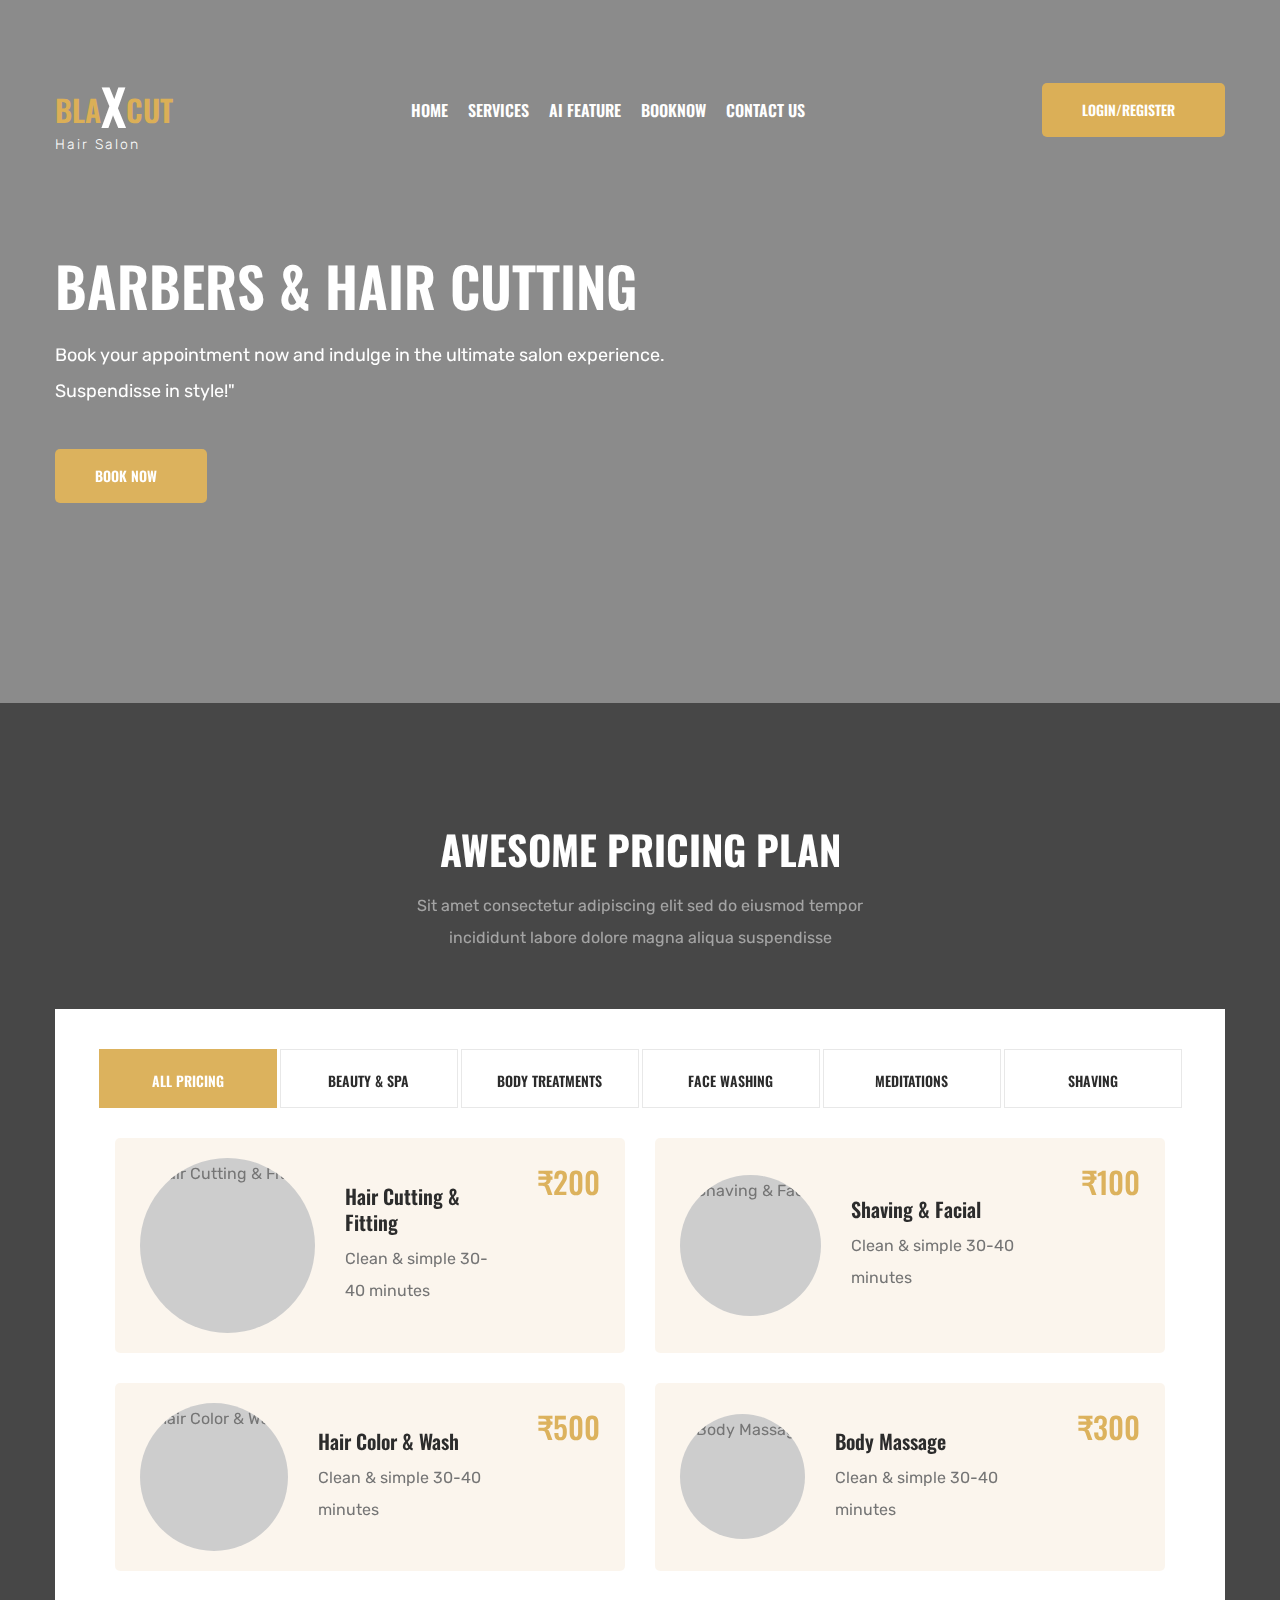
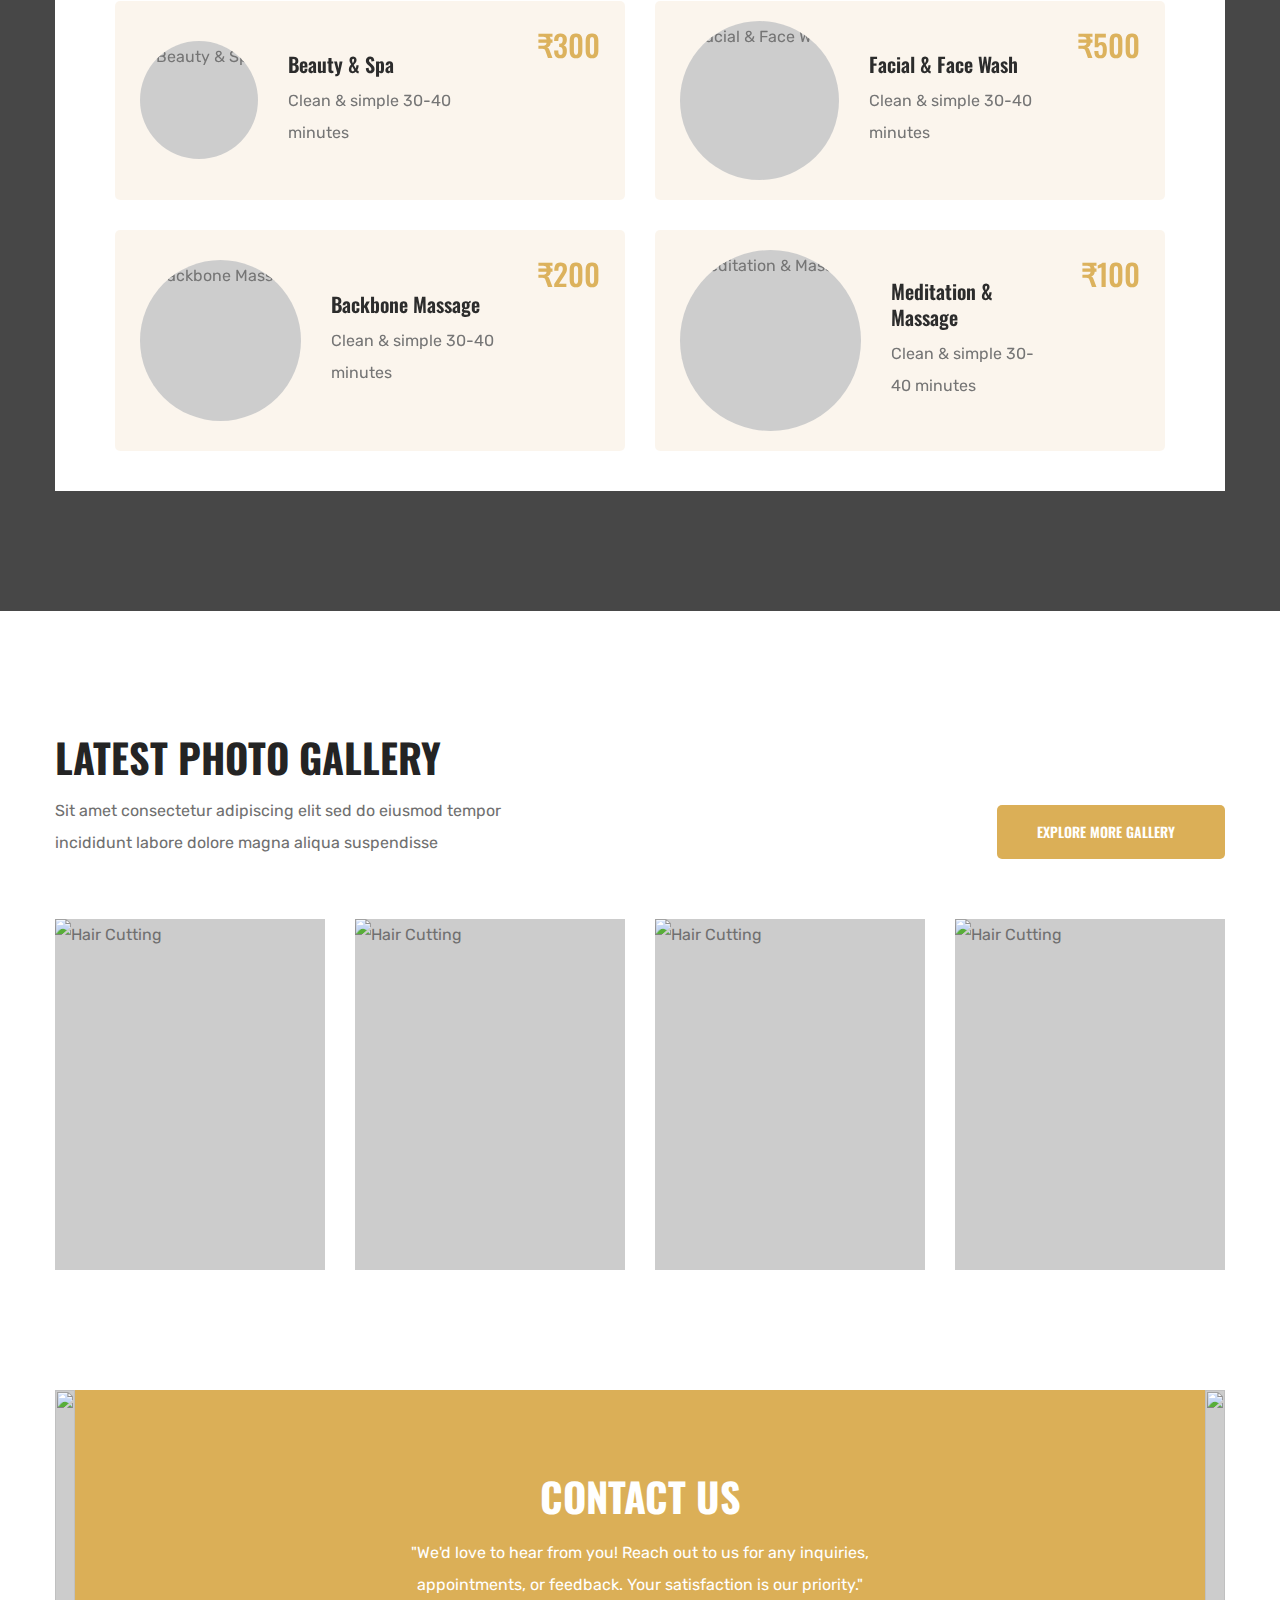
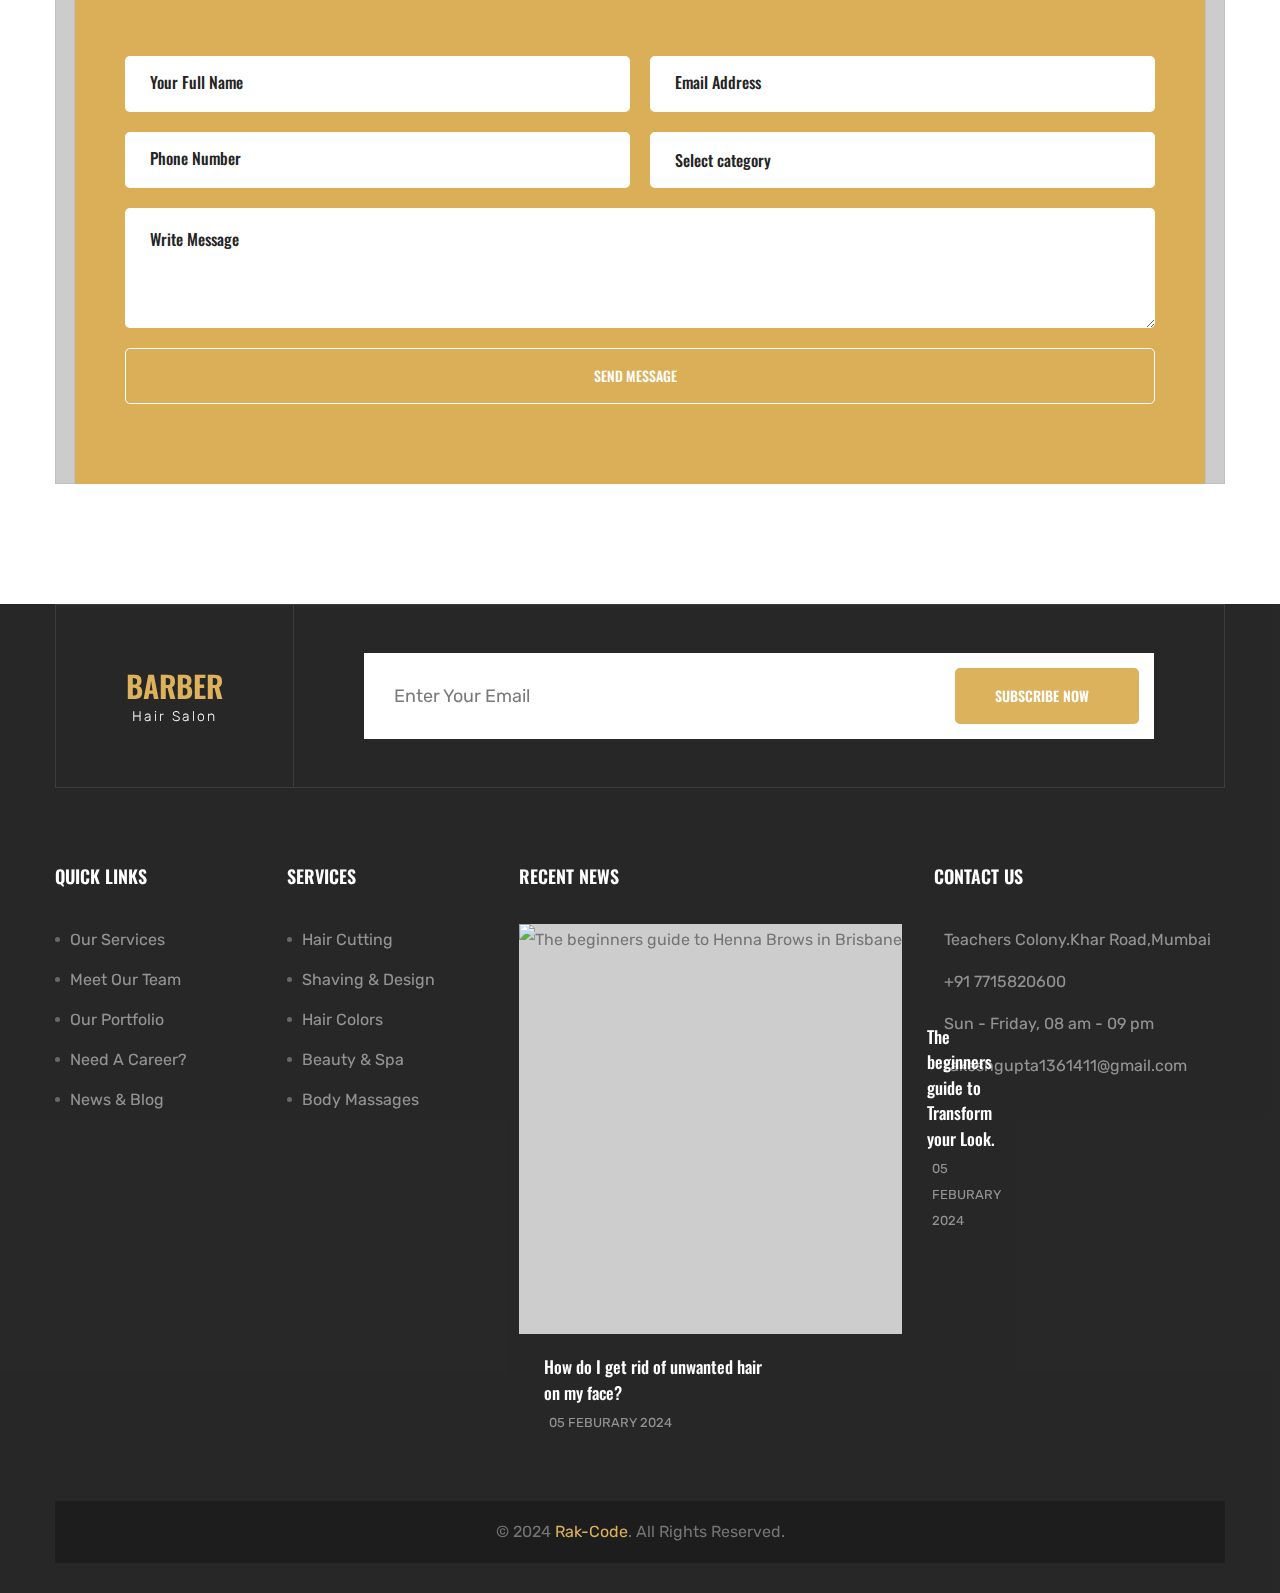
==== index.html @ bda6b4d6 "LogoNAME" ====
<!DOCTYPE html>
<html lang="en">

<head>
  <meta charset="UTF-8">
  <meta http-equiv="X-UA-Compatible" content="IE=edge">
  <meta name="viewport" content="width=device-width, initial-scale=1.0">

  <!-- 
    - primary meta tags
  -->
  <title>BlaXcut - Barbers & Hair Cutting</title>
  <meta name="title" content="Barber - Barbers & Hair Cutting">
  <meta name="description" content="This is a barber html template made by codewithsadee">

  <!-- 
    - favicon
  -->
  <link rel="shortcut icon" href="./favicon.svg" type="image/svg+xml">

  <!-- 
    - custom css link
  -->
  <link rel="stylesheet" href="./assets/css/style.css">

  <!-- 
    - google font link
  -->
  <link rel="preconnect" href="https://fonts.googleapis.com">
  <link rel="preconnect" href="https://fonts.gstatic.com" crossorigin>
  <link
    href="https://fonts.googleapis.com/css2?family=Oswald:wght@400;500;600;700&family=Rubik:wght@300,400;700&display=swap"
    rel="stylesheet">

  <!-- 
    - flaticon
  -->
  <link rel="stylesheet" href="assets/css/flaticon.min.css">

  <!-- 
    - preload images
  -->
  <link rel="preload" as="image" href="./assets/images/hero-banner.jpg">

  <!-- 
    - custom js link
  -->
  <script src="assets/js/script.js" defer></script>

  <!-- 
    - ionicon link
  -->
  <script type="module" src="https://unpkg.com/ionicons@5.5.2/dist/ionicons/ionicons.esm.js"></script>
  <script nomodule src="https://unpkg.com/ionicons@5.5.2/dist/ionicons/ionicons.js"></script>
<style>
  .X{
    display: inline-block;
    color: white;
    font-size: 50px;
    position: relative;
    top: 5px;
  }
</style>

</head>

<body id="top">

  <!-- 
    - #HEADER
  -->

  <header class="header">

    <div class="header-bottom" data-header>
      <div class="container">

        <a href="#" class="logo">
          Bla<span class="X">X</span>cut
          <span class="span">Hair Salon</span>
        </a>
 
        <nav class="navbar container" data-navbar>
          <ul class="navbar-list">

            <li class="navbar-item">
              <a href="index.html" target="_blank" class="navbar-link" >Home</a>
            </li>

            <li class="navbar-item">
              <a href="services.html" class="navbar-link" >Services</a>
            </li>

            <li class="navbar-item">
              <a href="feature.html" class="navbar-link" >AI Feature</a>
            </li>

            <li class="navbar-item">
              <a href="appointment.html" class="navbar-link" >BookNow</a>
            </li>

            <li class="navbar-item">
              <a href="contact.html" class="navbar-link" >Contact Us</a>
            </li>

          </ul>
        </nav>

        <button class="nav-toggle-btn" aria-label="toggle menu" data-nav-toggler>
          <ion-icon name="menu-outline" aria-hidden="true"></ion-icon>
        </button>

        <a href="login.html" target="_blank" class="btn has-before" >
          <span class="span">Login/Register</span>

          <ion-icon name="arrow-forward" aria-hidden="true"></ion-icon>
        </a>

      </div>
    </div>

  </header>





  <main>
    <article>

      <!-- 
        - #HERO
      -->

      <section class="section hero has-before has-bg-image" id="home" aria-label="home"
        style="background-image: url('./assets/images/hero-banner.jpg')">
        <div class="container">

          <h1 class="h1 hero-title">Barbers & Hair Cutting</h1>

          <p class="hero-text">
            Book your appointment now and indulge in the ultimate salon experience. Suspendisse in style!"
          </p>

          <a href="#" class="btn has-before">
            <span class="span">Book NOW</span>

            <ion-icon name="arrow-forward" aria-hidden="true"></ion-icon>
          </a>

        </div>
      </section>





      <!-- 
        - #SERVICE
      -->
<!--
        <section class="section service" id="services" aria-label="services">
        <div class="container">

          <h2 class="h2 section-title text-center">Service We Provide</h2>

          <p class="section-text text-center">
            From trendy haircuts to rejuvenating spa sessions, our team is dedicated to creating a relaxing and stylish atmosphere. 
          </p>

          <ul class="grid-list">

            <li>
              <div class="service-card">

                <div class="card-icon">
                  <i class="flaticon-salon"></i>
                </div>

                <h3 class="h3">
                  <a href="#" class="card-title">Hair Cutting Style</a>
                </h3>

                <p class="card-text">
                  Sit amet consectetur adipisci elit sed do eiusmod tempor incididunt ut labore et dolore magna aliqua.
                </p>

                <a href="#" class="card-btn" aria-label="more">
                  <ion-icon name="arrow-forward" aria-hidden="true"></ion-icon>
                </a>

              </div>
            </li>

            <li>
              <div class="service-card">

                <div class="card-icon">
                  <i class="flaticon-shampoo"></i>
                </div>

                <h3 class="h3">
                  <a href="#" class="card-title">Hair Washing</a>
                </h3>

                <p class="card-text">
                  Sit amet consectetur adipisci elit sed do eiusmod tempor incididunt ut labore et dolore magna aliqua.
                </p>

                <a href="#" class="card-btn" aria-label="more">
                  <ion-icon name="arrow-forward" aria-hidden="true"></ion-icon>
                </a>

              </div>
            </li>

            <li>
              <div class="service-card">

                <div class="card-icon">
                  <i class="flaticon-hot-stone"></i>
                </div>

                <h3 class="h3">
                  <a href="#" class="card-title">Body Treatments</a>
                </h3>

                <p class="card-text">
                  Sit amet consectetur adipisci elit sed do eiusmod tempor incididunt ut labore et dolore magna aliqua.
                </p>

                <a href="#" class="card-btn" aria-label="more">
                  <ion-icon name="arrow-forward" aria-hidden="true"></ion-icon>
                </a>

              </div>
            </li>

            <li>
              <div class="service-card">

                <div class="card-icon">
                  <i class="flaticon-treatment"></i>
                </div>

                <h3 class="h3">
                  <a href="#" class="card-title">Beauty & Spa</a>
                </h3>

                <p class="card-text">
                  Sit amet consectetur adipisci elit sed do eiusmod tempor incididunt ut labore et dolore magna aliqua.
                </p>

                <a href="#" class="card-btn" aria-label="more">
                  <ion-icon name="arrow-forward" aria-hidden="true"></ion-icon>
                </a>

              </div>
            </li>

            <li>
              <div class="service-card">

                <div class="card-icon">
                  <i class="flaticon-shaving-razor"></i>
                </div>

                <h3 class="h3">
                  <a href="#" class="card-title">Stylist Shaving</a>
                </h3>

                <p class="card-text">
                  Sit amet consectetur adipisci elit sed do eiusmod tempor incididunt ut labore et dolore magna aliqua.
                </p>

                <a href="#" class="card-btn" aria-label="more">
                  <ion-icon name="arrow-forward" aria-hidden="true"></ion-icon>
                </a>

              </div>
            </li>

            <li>
              <div class="service-card">

                <div class="card-icon">
                  <i class="flaticon-hair-dye"></i>
                </div>

                <h3 class="h3">
                  <a href="#" class="card-title">Multi Hair Colors</a>
                </h3>

                <p class="card-text">
                  Sit amet consectetur adipisci elit sed do eiusmod tempor incididunt ut labore et dolore magna aliqua.
                </p>

                <a href="#" class="card-btn" aria-label="more">
                  <ion-icon name="arrow-forward" aria-hidden="true"></ion-icon>
                </a>

              </div>
            </li>

          </ul>

        </div>
      </section>
      -->





      <!-- 
         #PRICING
      -->

      <section class="section pricing has-bg-image has-before" id="pricing" aria-label="pricing"
        style="background-image: url('./assets/images/pricing-bg.jpg')">
        <div class="container">

          <h2 class="h2 section-title text-center">Awesome Pricing Plan</h2>

          <p class="section-text text-center">
            Sit amet consectetur adipiscing elit sed do eiusmod tempor incididunt labore dolore magna aliqua suspendisse
          </p>
        

          <div class="pricing-tab-container">

            <ul class="tab-filter">

              <li>
                <button class="filter-btn active" data-filter-btn="all">
                  <div class="btn-icon">
                    <i class="flaticon-beauty-salon" aria-hidden="true"></i>
                  </div>

                  <p class="btn-text">All Pricing</p>
                </button>
              </li>

              <li>
                <button class="filter-btn" data-filter-btn="beauty-spa">
                  <div class="btn-icon">
                    <i class="flaticon-relax" aria-hidden="true"></i>
                  </div>

                  <p class="btn-text">Beauty & Spa</p>
                </button>
              </li>

              <li>
                <button class="filter-btn" data-filter-btn="body-treatments">
                  <div class="btn-icon">
                    <i class="flaticon-massage" aria-hidden="true"></i>
                  </div>

                  <p class="btn-text">Body Treatments</p>
                </button>
              </li>

              <li>
                <button class="filter-btn" data-filter-btn="face-washing">
                  <div class="btn-icon">
                    <i class="flaticon-spa" aria-hidden="true"></i>
                  </div>

                  <p class="btn-text">Face Washing</p>
                </button>
              </li>

              <li>
                <button class="filter-btn" data-filter-btn="meditations">
                  <div class="btn-icon">
                    <i class="flaticon-yoga" aria-hidden="true"></i>
                  </div>

                  <p class="btn-text">Meditations</p>
                </button>
              </li>

              <li>
                <button class="filter-btn" data-filter-btn="shaving">
                  <div class="btn-icon">
                    <i class="flaticon-razor-blade" aria-hidden="true"></i>
                  </div>

                  <p class="btn-text">Shaving</p>
                </button>
              </li>

            </ul>

            <ul class="grid-list">

              <li data-filter="shaving">
                <div class="pricing-card">

                  <figure class="card-banner img-holder" style="--width: 90; --height: 90;">
                    <img src="./assets/images/pricing-1.jpg" width="90" height="90" alt="Hair Cutting & Fitting"
                      class="img-cover">
                  </figure>

                  <div class="wrapper">
                    <h3 class="h3 card-title">Hair Cutting & Fitting</h3>

                    <p class="card-text">Clean & simple 30-40 minutes</p>
                  </div>

                  <data class="card-price" value="200">₹200</data>

                </div>
              </li>

              <li data-filter="shaving">
                <div class="pricing-card">

                  <figure class="card-banner img-holder" style="--width: 90; --height: 90;">
                    <img src="./assets/images/pricing-2.jpg" width="90" height="90" alt="Shaving & Facial"
                      class="img-cover">
                  </figure>

                  <div class="wrapper">
                    <h3 class="h3 card-title">Shaving & Facial</h3>

                    <p class="card-text">Clean & simple 30-40 minutes</p>
                  </div>

                  <data class="card-price" value="100">₹100</data>

                </div>
              </li>

              <li data-filter="face-washing">
                <div class="pricing-card">

                  <figure class="card-banner img-holder" style="--width: 90; --height: 90;">
                    <img src="./assets/images/pricing-3.jpg" width="90" height="90" alt="Hair Color & Wash"
                      class="img-cover">
                  </figure>

                  <div class="wrapper">
                    <h3 class="h3 card-title">Hair Color & Wash</h3>

                    <p class="card-text">Clean & simple 30-40 minutes</p>
                  </div>

                  <data class="card-price" value="500">₹500</data>

                </div>
              </li>

              <li data-filter="body-treatments">
                <div class="pricing-card">

                  <figure class="card-banner img-holder" style="--width: 90; --height: 90;">
                    <img src="./assets/images/pricing-4.jpg" width="90" height="90" alt="Body Massage"
                      class="img-cover">
                  </figure>

                  <div class="wrapper">
                    <h3 class="h3 card-title">Body Massage</h3>

                    <p class="card-text">Clean & simple 30-40 minutes</p>
                  </div>

                  <data class="card-price" value="300">₹300</data>

                </div>
              </li>

              <li data-filter="beauty-spa">
                <div class="pricing-card">

                  <figure class="card-banner img-holder" style="--width: 90; --height: 90;">
                    <img src="./assets/images/pricing-5.jpg" width="90" height="90" alt="Beauty & Spa"
                      class="img-cover">
                  </figure>

                  <div class="wrapper">
                    <h3 class="h3 card-title">Beauty & Spa</h3>

                    <p class="card-text">Clean & simple 30-40 minutes</p>
                  </div>

                  <data class="card-price" value="300">₹300</data>

                </div>
              </li>

              <li data-filter="face-washing">
                <div class="pricing-card">

                  <figure class="card-banner img-holder" style="--width: 90; --height: 90;">
                    <img src="./assets/images/pricing-6.jpg" width="90" height="90" alt="Facial & Face Wash"
                      class="img-cover">
                  </figure>

                  <div class="wrapper">
                    <h3 class="h3 card-title">Facial & Face Wash</h3>

                    <p class="card-text">Clean & simple 30-40 minutes</p>
                  </div>

                  <data class="card-price" value="500">₹500</data>

                </div>
              </li>

              <li data-filter="body-treatments">
                <div class="pricing-card">

                  <figure class="card-banner img-holder" style="--width: 90; --height: 90;">
                    <img src="./assets/images/pricing-7.jpg" width="90" height="90" alt="Backbone Massage"
                      class="img-cover">
                  </figure>

                  <div class="wrapper">
                    <h3 class="h3 card-title">Backbone Massage</h3>

                    <p class="card-text">Clean & simple 30-40 minutes</p>
                  </div>

                  <data class="card-price" value="200">₹200</data>

                </div>
              </li>

              <li data-filter="meditations">
                <div class="pricing-card">

                  <figure class="card-banner img-holder" style="--width: 90; --height: 90;">
                    <img src="./assets/images/pricing-8.jpg" width="90" height="90" alt="Meditation & Massage"
                      class="img-cover">
                  </figure>

                  <div class="wrapper">
                    <h3 class="h3 card-title">Meditation & Massage</h3>

                    <p class="card-text">Clean & simple 30-40 minutes</p>
                  </div>

                  <data class="card-price" value="100">₹100</data>

                </div>
              </li>

            </ul>

          </div>

        </div>
      </section>





      <!-- 
        - #GALLERY
      -->

      <section class="section gallery" id="gallery" aria-label="photo gallery">
        <div class="container">

          <div class="title-wrapper">

            <div>
              <h2 class="h2 section-title">Latest Photo Gallery</h2>

              <p class="section-text">
                Sit amet consectetur adipiscing elit sed do eiusmod tempor incididunt labore dolore magna aliqua
                suspendisse
              </p>
            </div>

            <a href="#" class="btn has-before">
              <span class="span">Explore More Gallery</span>

              <ion-icon name="arrow-forward" aria-hidden="true"></ion-icon>
            </a>

          </div>

          <ul class="grid-list">

            <li>
              <div class="gallery-card">

                <figure class="card-banner img-holder" style="--width: 422; --height: 550;">
                  <img src="./assets/images/gallery-1.jpg" width="422" height="550" loading="lazy" alt="Hair Cutting"
                    class="img-cover">
                </figure>

                <div class="card-content">

                  <h3 class="h3 card-title">Hair Cutting</h3>

                  <p class="card-text">Barbers & Salon Services</p>

                  <a href="#" class="card-btn" aria-label="Read more">
                    <ion-icon name="arrow-forward" aria-hidden="true"></ion-icon>
                  </a>

                </div>

              </div>
            </li>

            <li>
              <div class="gallery-card">

                <figure class="card-banner img-holder" style="--width: 422; --height: 550;">
                  <img src="./assets/images/gallery-2.jpg" width="422" height="550" loading="lazy" alt="Hair Cutting"
                    class="img-cover">
                </figure>

                <div class="card-content">

                  <h3 class="h3 card-title">Hair Cutting</h3>

                  <p class="card-text">Barbers & Salon Services</p>

                  <a href="#" class="card-btn" aria-label="Read more">
                    <ion-icon name="arrow-forward" aria-hidden="true"></ion-icon>
                  </a>

                </div>

              </div>
            </li>

            <li>
              <div class="gallery-card">

                <figure class="card-banner img-holder" style="--width: 422; --height: 550;">
                  <img src="./assets/images/gallery-3.jpg" width="422" height="550" loading="lazy" alt="Hair Cutting"
                    class="img-cover">
                </figure>

                <div class="card-content">

                  <h3 class="h3 card-title">Hair Cutting</h3>

                  <p class="card-text">Barbers & Salon Services</p>

                  <a href="#" class="card-btn" aria-label="Read more">
                    <ion-icon name="arrow-forward" aria-hidden="true"></ion-icon>
                  </a>

                </div>

              </div>
            </li>

            <li>
              <div class="gallery-card">

                <figure class="card-banner img-holder" style="--width: 422; --height: 550;">
                  <img src="./assets/images/gallery-4.jpg" width="422" height="550" loading="lazy" alt="Hair Cutting"
                    class="img-cover">
                </figure>

                <div class="card-content">

                  <h3 class="h3 card-title">Hair Cutting</h3>

                  <p class="card-text">Barbers & Salon Services</p>

                  <a href="#" class="card-btn" aria-label="Read more">
                    <ion-icon name="arrow-forward" aria-hidden="true"></ion-icon>
                  </a>

                </div>

              </div>
            </li>

          </ul>

        </div>
      </section>





      <!-- 
        - #APPOINTMENT
      -->

      <section class="section appoin" id="appointment" aria-label="appointment">
        <div class="container">

          <div class="appoin-card">

            <figure class="card-banner img-holder" style="--width: 250; --height: 774;">
              <img src="./assets/images/appoin-banner-1.jpg" width="250" height="774" loading="lazy" alt=""
                class="img-cover">
            </figure>

            <div class="card-content">

              <h2 class="h2 section-title">Contact Us</h2>

              <p class="section-text">
                "We'd love to hear from you! Reach out to us for any inquiries, appointments, or feedback. Your satisfaction is our priority."
              </p>

              <form action="" class="appoin-form">

                <div class="input-wrapper">
                  <input type="text" name="name" placeholder="Your Full Name" required class="input-field">

                  <input type="email" name="email_address" placeholder="Email Address" required class="input-field">
                </div>

                <div class="input-wrapper">
                  <input type="text" name="phone" placeholder="Phone Number" required class="input-field">

                  <select name="category" class="input-field">

                    <option value="Select category">Select category</option>
                    <option value="Beauty & spa">Beauty & spa</option>
                    <option value="Body massage">Body massage</option>
                    <option value="Shaving & Facial">Shaving & Facial</option>
                    <option value="Hair Color">Hair Color</option>

                  </select>
                </div>

                <!--<input type="date" name="date" required class="input-field date"> -->

                <textarea name="message" rows="20" cols="10" placeholder="Write Message" required class="input-field"></textarea>

                <button type="submit" class="form-btn">
                  <span class="span">Send Message</span>

                  <ion-icon name="arrow-forward" aria-hidden="true"></ion-icon>
                </button>

              </form>

            </div>

            <figure class="card-banner img-holder" style="--width: 250; --height: 774;">
              <img src="./assets/images/appoin-banner-2.jpg" width="250" height="774" loading="lazy" alt=""
                class="img-cover">
            </figure>

          </div>

        </div>
      </section>

    </article>
  </main>





  <!-- 
    - #FOOTER
  -->

  <footer class="footer has-bg-image" style="background-image: url('./assets/images/footer-bg.png')">
    <div class="container">

      <div class="footer-top">

        <div class="footer-brand">

          <a href="#" class="logo">
            Barber
            <span class="span">Hair Salon</span>
          </a>

          <form action="" class="input-wrapper">

            <input type="email" name="email_address" placeholder="Enter Your Email" required class="email-field">

            <button type="submit" class="btn has-before">
              <span class="span">Subscribe Now</span>

              <ion-icon name="arrow-forward" aria-hidden="true"></ion-icon>
            </button>

          </form>

        </div>

        <div class="footer-link-box">

          <ul class="footer-list">

            <li>
              <p class="footer-list-title">Quick Links</p>
            </li>

            <li>
              <a href="#" class="footer-link has-before">Our Services</a>
            </li>

            <li>
              <a href="#" class="footer-link has-before">Meet Our Team</a>
            </li>

            <li>
              <a href="#" class="footer-link has-before">Our Portfolio</a>
            </li>

            <li>
              <a href="#" class="footer-link has-before">Need A Career?</a>
            </li>

            <li>
              <a href="#" class="footer-link has-before">News & Blog</a>
            </li>

          </ul>

          <ul class="footer-list">

            <li>
              <p class="footer-list-title">Services</p>
            </li>

            <li>
              <a href="#" class="footer-link has-before">Hair Cutting</a>
            </li>

            <li>
              <a href="#" class="footer-link has-before">Shaving & Design</a>
            </li>

            <li>
              <a href="#" class="footer-link has-before">Hair Colors</a>
            </li>

            <li>
              <a href="#" class="footer-link has-before">Beauty & Spa</a>
            </li>

            <li>
              <a href="#" class="footer-link has-before">Body Massages</a>
            </li>

          </ul>

          <ul class="footer-list">

            <li>
              <p class="footer-list-title">Recent News</p>
            </li>

            <li>
              <div class="blog-card">

                <figure class="card-banner img-holder" style="--width: 70; --height: 75;">
                  <img src="./assets/images/footer-blog-1.jpg" width="70" height="75" loading="lazy"
                    alt="The beginners guide to Henna Brows in Brisbane" class="img-cover">
                </figure>

                <div class="card-content">
                  <h3>
                    <a href="#" class="card-title">The beginners guide to Transform your Look.</a>
                  </h3>

                  <div class="card-date">
                    <ion-icon name="calendar-outline" aria-hidden="true"></ion-icon>

                    <time datetime="2022-08-25">05 Feburary 2024</time>
                  </div>
                </div>

              </div>
            </li>

            <li>
              <div class="blog-card">

                <figure class="card-banner img-holder" style="--width: 70; --height: 75;">
                  <img src="./assets/images/footer-blog-2.jpg" width="70" height="75" loading="lazy"
                    alt="How do I get rid of unwanted hair on my face?" class="img-cover">
                </figure>

                <div class="card-content">
                  <h3>
                    <a href="#" class="card-title">How do I get rid of unwanted hair on my face?</a>
                  </h3>

                  <div class="card-date">
                    <ion-icon name="calendar-outline" aria-hidden="true"></ion-icon>

                    <time datetime="2024-02-05">05 Feburary 2024</time>
                  </div>
                </div>

              </div>
            </li>

          </ul>

          <ul class="footer-list">

            <li>
              <p class="footer-list-title">Contact Us</p>
            </li>

            <li class="footer-list-item">
              <ion-icon name="location-outline" aria-hidden="true"></ion-icon>

              <address class="contact-link">
                Teachers Colony.Khar Road,Mumbai
              </address>
            </li>

            <li class="footer-list-item">
              <ion-icon name="call-outline" aria-hidden="true"></ion-icon>

              <a href="tel:+0123456789" class="contact-link">+91 7715820600</a>
            </li>

            <li class="footer-list-item">
              <ion-icon name="time-outline" aria-hidden="true"></ion-icon>

              <span class="contact-link">Sun - Friday, 08 am - 09 pm</span>
            </li>

            <li class="footer-list-item">
              <ion-icon name="mail-outline" aria-hidden="true"></ion-icon>

              <a href="mailto:support@gmail.com" class="contact-link">rakeshgupta1361411@gmail.com</a>
            </li>

          </ul>

        </div>

      </div>

      <div class="footer-bottom">
        <p class="copyright">
          &copy; 2024 <a href="#" class="copyright-link">Rak-Code</a>. All Rights Reserved.
        </p>
      </div>

    </div>
  </footer>





  <!-- 
    - #BACK TO TOP
  -->

  <a href="#top" class="back-top-btn" aria-label="back to top" data-back-top-btn>
    <ion-icon name="chevron-up" aria-hidden="true"></ion-icon>
  </a>





  <!-- 
    - custom js link
  -->
  <script src="assets/js/script.js" defer></script>

  <!-- 
    - ionicon link
  -->
  <script type="module" src="https://unpkg.com/ionicons@5.5.2/dist/ionicons/ionicons.esm.js"></script>
  <script nomodule src="https://unpkg.com/ionicons@5.5.2/dist/ionicons/ionicons.js"></script>

</body>

</html>
---- assets/css/style.css ----
/*-----------------------------------*\
  #style.css
\*-----------------------------------*/

/**
 * copyright 2022 codewithsadee
 */

 #home > div > h1{
  font-size: 55px;
 }



/*-----------------------------------*\
  #CUSTOM PROPERTY   hsl(36, 61%, 58%);
\*-----------------------------------*/

:root {

  /**
   * colors
   */

  --rich-black-fogra-39_50: hsla(0, 0%, 5%, 0.5);
  --rich-black-fogra-39: hsl(0, 0%, 5%);
  --indian-yellow_10: hsla(36, 61%, 58%, 0.1);
  --indian-yellow: hsl(40, 65%, 60%);
  --harvest-gold: hsl(36, 66%, 53%);
  --eerie-black-1: hsl(0, 0%, 14%);
  --eerie-black-2: hsl(0, 0%, 12%);
  --eerie-black-2_85: hsla(0, 0%, 12%, 0.85);
  --eerie-black-3: hsl(0, 0%, 8%);
  --sonic-silver: hsl(0, 0%, 44%);
  --davys-gray: hsl(210, 9%, 31%);
  --light-gray: hsl(0, 0%, 80%);
  --platinum: hsl(0, 0%, 91%);
  --black_30: hsla(0, 0%, 0%, 0.3);
  --white_10: hsla(0, 0%, 100%, 0.1);
  --white_30: hsla(0, 0%, 100%, 0.3 );
  --white_50: hsla(0, 0%, 100%, 0.5);
  --white: hsl(0, 0%, 100%);
  --jet: hsl(0, 0%, 21%);

  /**
   * typography
   */

  --ff-oswald : 'Oswald', sans-serif;
  --ff-rubik: 'Rubik', sans-serif;

  --fs-40: 4rem;
  --fs-30: 3rem;
  --fs-24: 2.4rem;
  --fs-18: 1.8rem;
  --fs-14: 1.4rem;
  --fs-13: 1.3rem;

  --fw-300: 300;
  --fw-500: 500;
  --fw-600: 600;
  --fw-700: 700;

  /**
   * spacing
   */

  --section-padding: 80px;

  /**
   * shadow
   */

  --shadow-1: 10px 0 60px hsla(0, 0%, 15%, 0.07);
  --shadow-2: 10px 0 60px hsla(0, 0%, 15%, 0.1);

  /**
   * radius
   */

  --radius-5: 5px;
  --radius-8: 8px;

  /**
   * transition
   */

  --transition-1: 0.25s ease;
  --transition-2: 0.5s ease;
  --cubic-out: cubic-bezier(0.33, 0.85, 0.4, 0.96);

}





/*-----------------------------------*\
  #RESET
\*-----------------------------------*/

*,
*::before,
*::after {
  margin: 0;
  padding: 0;
  box-sizing: border-box;
}

li { list-style: none; }

a,
img,
span,
data,
input,
select,
button,
textarea,
ion-icon { display: block; }

a {
  color: inherit;
  text-decoration: none;
}

img { height: auto; }

input,
select,
button,
textarea {
  background: none;
  border: none;
  font: inherit;
}

input,
select,
textarea { width: 100%; }

button { cursor: pointer; }

ion-icon { pointer-events: none; }

address { font-style: normal; }

html {
  font-family: var(--ff-rubik);
  font-size: 10px;
  scroll-behavior: smooth;
}

body {
  background-color: var(--white);
  color: var(--sonic-silver);
  font-size: 1.6rem;
  line-height: 2;
}

:focus-visible { outline-offset: 4px; }

::-webkit-scrollbar { width: 10px; }

::-webkit-scrollbar-track { background-color: hsl(0, 0%, 98%); }

::-webkit-scrollbar-thumb { background-color: hsl(0, 0%, 80%); }

::-webkit-scrollbar-thumb:hover { background-color: hsl(0, 0%, 70%); }





/*-----------------------------------*\
  #REUSED STYLE
\*-----------------------------------*/

.container { padding-inline: 15px; }

.section { padding-block: var(--section-padding); }

.has-before,
.has-after {
  position: relative;
  z-index: 1;
}

.has-before::before,
.has-after::after {
  position: absolute;
  content: "";
}

.has-bg-image {
  background-repeat: no-repeat;
  background-size: cover;
  background-position: center;
  opacity: 0.96;
  
}

.h1,
.h2,
.h3 {
  font-family: var(--ff-oswald);
  line-height: 1.3;
}

.h1,
.h2 { text-transform: uppercase; }

.h1,
.h3 { font-weight: var(--fw-600); }

.h1 {
  color: var(--white);
  font-size: var(--fs-40);
}

.h2,
.h3 { color: var(--eerie-black-1); }

.h2 { font-size: var(--fs-30); }

.h3 { font-size: var(--fs-24); }

.btn {
  color: var(--white);
  background-color: var(--indian-yellow);
  display: flex;
  align-items: center;
  gap: 10px;
  max-width: max-content;
  padding: 10px 25px;
  font-family: var(--ff-oswald);
  font-size: var(--fs-14);
  font-weight: var(--fw-600);
  text-transform: uppercase;
  border-radius: var(--radius-5);
  overflow: hidden;
}

.btn::before {
  background-color: var(--eerie-black-1);
  inset: 0;
  z-index: -1;
  transform: skewY(-15deg) scaleY(0);
  transition: var(--transition-2);
}

.btn:is(:hover, :focus)::before { transform: skewY(-15deg) scaleY(2.5); }

.text-center { text-align: center; }

.grid-list {
  display: grid;
  gap: 30px;
}

.img-holder {
  aspect-ratio: var(--width) / var(--height);
  background-color: var(--light-gray);
  overflow: hidden;
}

.img-cover {
  width: 100%;
  height: 100%;
  object-fit: cover;
}





/*-----------------------------------*\
  #HEADER
\*-----------------------------------*/

.header-top-item,
.header .btn { display: none; }

.header-top-list,
.header-top-list .social-list {
  display: flex;
  align-items: center;
}

.header-top-list { justify-content: center; }

.header-top-list .social-list {
  gap: 20px;
  padding-block: 15px;
}

.header-top-list .social-link {
  color: var(--sonic-silver);
  font-size: 15px;
  transition: var(--transition-1);
}

.header-top-list .social-link:is(:hover, :focus) { color: var(--indian-yellow); }

.header-bottom {
  position: absolute;
  top: 45px;
  left: 0;
  width: 100%;
  padding-block: 10px;
  z-index: 4;
}

.header-bottom.active {
  position: fixed;
  top: 0;
  background-color: var(--rich-black-fogra-39);
  transform: translateY(-100%);
  animation: slideIn 0.5s ease forwards;
}

@keyframes slideIn {
  0% { transform: translateY(-100%); }
  100% { transform: translateY(0); }
}

.header-bottom > .container {
  display: flex;
  justify-content: space-between;
  align-items: center;
}

.logo {
  color: var(--indian-yellow);
  font-family: var(--ff-oswald);
  font-size: 2.7rem;
  font-weight: var(--fw-600);
  text-transform: uppercase;
  line-height: 1.4;
}

.logo .span {
  color: var(--white);
  font-family: var(--ff-rubik);
  font-size: 1.3rem;
  font-weight: var(--fw-300);
  text-transform: capitalize;
  letter-spacing: 2px;
}

.nav-toggle-btn {
  color: var(--white);
  font-size: 40px;
}

.navbar {
  position: absolute;
  padding-inline: 0;
  top: 100%;
  left: 15px;
  right: 15px;
  background-color: var(--rich-black-fogra-39);
  max-height: 0;
  overflow: hidden;
  transition: 0.15s var(--cubic-out);
}

.navbar.active {
  max-height: 321px;
  transition-duration: 0.5s;
}

.navbar-list {
  border-block-start: 1px solid var(--jet);
  margin-block: 25px;
}

.navbar-item { border-block-end: 1px solid var(--jet); }

.navbar-link {
  color: var(--white);
  font-family: var(--ff-oswald);
  font-weight: var(--fw-600);
  text-transform: uppercase;
  line-height: 1.5;
  padding: 10px 30px;
  transition: var(--transition-1);
}

.navbar-link:is(:hover, :focus) { color: var(--indian-yellow); }





/*-----------------------------------*\
  #HERO
\*-----------------------------------*/

.hero {
  --section-padding: 100px;
  padding-block-start: calc(var(--section-padding) + 40px);
  background-position: left;
}

.hero::before {
  inset: 0;
  background-color: var(--rich-black-fogra-39_50);
  mix-blend-mode: multiply;
  z-index: -1;
}

.hero-text {
  color: var(--white);
  margin-block: 15px 40px;
}





/*-----------------------------------*\
  #SERVICE
\*-----------------------------------*/

.service { text-align: center; }

.service .section-text { margin-block: 15px 55px; }

.service-card {
  background-color: var(--white);
  padding: 60px 25px;
  box-shadow: var(--shadow-1);
  border-radius: var(--radius-8);
}

.service-card .card-icon {
  color: var(--indian-yellow);
  font-size: 70px;
  line-height: 1;
}

.service-card .card-title {
  margin-block: 15px 12px;
  transition: var(--transition-1);
}

.service-card .card-title:is(:hover, :focus) { color: var(--indian-yellow); }

.service-card .card-text { margin-block-end: 30px; }

.service-card .card-btn {
  color: var(--indian-yellow);
  background-color: var(--white);
  max-width: max-content;
  margin-inline: auto;
  font-size: 20px;
  padding: 15px;
  box-shadow: var(--shadow-2);
  border-radius: var(--radius-5);
  transition: var(--transition-2);
}

.service-card:is(:hover, :focus-within) .card-btn {
  background-color: var(--indian-yellow);
  color: var(--white);
}





/*-----------------------------------*\
  #PRICING
\*-----------------------------------*/

.pricing::before {
  inset: 0;
  background-color: var(--eerie-black-2_85);
  mix-blend-mode: multiply;
  z-index: -1;
}

.pricing .section-title { color: var(--white); }

.pricing .section-text {
  margin-block: 15px 55px;
  color: var(--white_50);
}

.pricing-tab-container {
  background-color: var(--white);
  padding: 40px 5px;
}

.tab-filter {
  display: flex;
  flex-wrap: wrap;
  justify-content: center;
  gap: 3px;
  margin-block-end: 30px;
}

.filter-btn {
  color: var(--eerie-black-1);
  font-family: var(--ff-oswald);
  font-size: var(--fs-14);
  font-weight: var(--fw-600);
  text-transform: uppercase;
  min-width: 130px;
  padding-block: 12px;
  border: 1px solid var(--platinum);
  transition: var(--transition-1);
}

.filter-btn .btn-icon { display: none; }

.filter-btn.active {
  background-color: var(--indian-yellow);
  border-color: var(--indian-yellow);
  color: var(--white);
}

.pricing .grid-list { padding-inline: 20px; }

.pricing .grid-list > li.active { animation: popup 0.75s ease forwards; }

@keyframes popup {

  0% { opacity: 0; }
  100% { opacity: 1; }

}

.pricing-card {
  background-color: var(--indian-yellow_10);
  padding: 20px 25px;
  border-radius: var(--radius-5);
  display: flex;
  flex-wrap: wrap;
  justify-content: space-between;
  gap: 15px;
}

.pricing-card .card-banner {
  border-radius: 50%;
  overflow: hidden;
}

.pricing-card .wrapper { order: 1; }

.pricing-card .h3 {
  --fs-24: 2rem;
  margin-block-end: 8px;
}

.pricing-card .card-price {
  color: var(--indian-yellow);
  font-family: var(--ff-oswald);
  font-size: var(--fs-30);
  font-weight: var(--fw-500);
}





/*-----------------------------------*\
  #GALLERY
\*-----------------------------------*/

.title-wrapper { margin-block-end: 60px; }

.gallery .section-text { margin-block: 12px 15px; }

.gallery-card { position: relative; }

.gallery-card .card-banner .img-cover { transition: var(--transition-2); }

.gallery-card:is(:hover, :focus-within) .card-banner .img-cover { transform: scale(1.1); }

.gallery-card .card-content {
  position: absolute;
  inset: 15px;
  background-color: var(--eerie-black-2_85);
  display: flex;
  flex-direction: column;
  justify-content: center;
  align-items: center;
  gap: 10px;
  opacity: 0;
  transform: scale(0.8);
  transition: var(--transition-2);
}

.gallery-card:is(:hover, :focus-within) .card-content {
  opacity: 1;
  transform: scale(1);
}

.gallery-card :is(.card-title, .card-text) { color: var(--white); }

.gallery-card .card-btn {
  background-color: var(--white);
  color: var(--indian-yellow);
  font-size: 18px;
  padding: 16px;
  border-radius: var(--radius-5);
  margin-block-start: 12px;
  transition: var(--transition-1);
}

.gallery-card .card-btn:is(:hover, :focus) {
  background-color: var(--indian-yellow);
  color: var(--white);
}





/*-----------------------------------*\
  #APPOINTMENT
\*-----------------------------------*/

.appoin { padding-block-start: 0; }

.appoin-card .card-banner { display: none; }

.appoin-card .card-content {
  background-color: var(--indian-yellow);
  padding: 80px 15px;
  text-align: center;
  color: var(--white);
}

.appoin-card .section-title { color: var(--white); }

.appoin-card .section-text { margin-block: 15px 55px; }

.input-field {
  background-color: var(--white);
  color: var(--davys-gray);
  min-height: 56px;
  padding-inline: 25px;
  border-radius: var(--radius-5);
  margin-block-end: 20px;
  outline: none;
  outline-offset: 0;
}

.input-field:focus { outline: 3px solid var(--black_30); }

select.input-field { appearance: none; }

select.input-field,
.input-field::placeholder,
.input-field.date {
  font-family: var(--ff-oswald);
  color: var(--eerie-black-1);
  font-weight: var(--fw-500);
}

.input-field > option {
  color: var(--sonic-silver);
  font-family: var(--ff-rubik);
}

.input-field.date { text-transform: uppercase; }

.input-field::-webkit-calendar-picker-indicator { opacity: 0.85; }

textarea.input-field {
  padding-block: 15px;
  min-height: 100px;
  height: 120px;
  max-height: 150px;
  resize: vertical;
}

.form-btn {
  color: var(--white);
  font-family: var(--ff-oswald);
  font-size: var(--fs-14);
  font-weight: var(--fw-500);
  text-transform: uppercase;
  width: 100%;
  display: flex;
  justify-content: center;
  align-items: center;
  gap: 10px;
  border: 1px solid var(--white);
  padding: 13px;
  border-radius: var(--radius-5);
  transition: var(--transition-1);
}

.form-btn:is(:hover, :focus) {
  background-color: var(--white);
  color: var(--eerie-black-1);
}





/*-----------------------------------*\
  #FOOTER
\*-----------------------------------*/

.footer {
  background-color: var(--eerie-black-2);
  padding-block-end: 30px;
}

.footer-top { margin-block-end: 65px; }

.footer-brand {
  border: 1px solid var(--white_10);
  margin-block-end: 70px;
}

.footer .logo {
  text-align: center;
  padding: 25px;
  border-block-end: 1px solid var(--white_10);
}

.footer .input-wrapper {
  background-color: var(--white);
  position: relative;
  margin: 25px;
  padding: 15px;
}

.footer .input-wrapper:focus-within { outline: 3px solid var(--white_30); }

.footer .email-field {
  text-align: center;
  margin-block-end: 15px;
  color: inherit;
  outline: none;
}

.footer .btn {
  max-width: 100%;
  width: 100%;
  justify-content: center;
}

.footer-link-box {
  display: grid;
  gap: 50px;
}

.footer-list-title {
  color: var(--white);
  font-family: var(--ff-oswald);
  font-size: var(--fs-18);
  font-weight: var(--fw-600);
  text-transform: uppercase;
  margin-block-end: 30px;
}

.footer-link::before {
  position: static;
  padding: 2.5px;
  background-color: var(--white_30);
  display: block;
  border-radius: 50%;
  transition: var(--transition-1);
}

.footer-link,
.blog-card,
.blog-card .card-date,
.footer-list-item {
  display: flex;
  align-items: center;
}

.footer-link {
  color: var(--white_50);
  gap: 10px;
  margin-block-start: 8px;
  transition: var(--transition-1);
}

.footer-link:is(:hover, :focus) { color: var(--white); }

.footer-link:is(:hover, :focus)::before { background-color: var(--white); }

.blog-card {
  gap: 25px;
  margin-block-start: 20px;
}

.blog-card .card-banner { flex-shrink: 0; }

.blog-card .card-title {
  color: var(--white);
  font-family: var(--ff-oswald);
  font-size: var(--fs-14);
  font-weight: var(--fw-500);
  line-height: 1.5;
  margin-block-end: 5px;
  transition: var(--transition-1);
}

.blog-card .card-title:is(:hover, :focus) { color: var(--indian-yellow); }

.blog-card .card-date {
  gap: 5px;
  font-size: var(--fs-13);
  text-transform: uppercase;
  color: var(--white_50);
}

.blog-card .card-date ion-icon { --ionicon-stroke-width: 50px; }

.footer-list-item {
  align-items: flex-start;
  gap: 10px;
  margin-block-start: 10px;
}

.footer-list-item ion-icon {
  color: var(--indian-yellow);
  font-size: 18px;
  flex-shrink: 0;
  --ionicon-stroke-width: 50px;
  margin-block: 7px;
}

.contact-link {
  color: var(--white_50);
  transition: var(--transition-1);
}

a.contact-link:is(:hover, :focus) { color: var(--white); }

.footer-bottom {
  background-color: var(--eerie-black-3);
  text-align: center;
  padding: 15px;
}

.copyright-link {
  display: inline-block;
  color: var(--indian-yellow);
}





/*-----------------------------------*\
  #BACK TO TOP
\*-----------------------------------*/

.back-top-btn {
  position: fixed;
  bottom: 10px;
  right: 20px;
  background-color: var(--harvest-gold);
  color: var(--white);
  font-size: 20px;
  padding: 10px;
  border-radius: var(--radius-5);
  z-index: 4;
  opacity: 0;
  visibility: hidden;
  transition: var(--transition-1);
}

.back-top-btn.active {
  opacity: 1;
  visibility: visible;
  transform: translateY(-10px);
}





/*-----------------------------------*\
  #MEDIA QUERIES
\*-----------------------------------*/

/**
 * responsive for large than 575px screen
 */

@media (min-width: 575px) {

  /**
   * CUSTOM PROPERTY
   */

  :root {

    /**
     * typography
     */

    --fs-40: 6rem;

  }



  /**
   * REUSED STYLE
   */

  .container,
  .header-top {
    max-width: 540px;
    width: 100%;
    margin-inline: auto;
  }

  .btn { padding: 13px 40px; }

  .h2 { --fs-30: 3.5rem; }



  /**
   * HEADER
   */

  .header-top {
    position: absolute;
    top: 0;
    left: 50%;
    transform: translateX(-50%);
    max-width: 600px;
    z-index: 4;
    background-color: var(--white);
    border-radius: 0 0 20px 20px;
  }

  .header-top-item:first-child {
    display: flex;
    align-items: center;
    gap: 10px;
  }

  .header-top-item ion-icon {
    font-size: 18px;
    color: var(--indian-yellow);
    --ionicon-stroke-width: 50px;
  }

  .header-top-item .item-title {
    color: var(--eerie-black-1);
    font-weight: var(--fw-500);
  }

  .header-top-item .item-link { transition: var(--transition-1); }

  .header-top-item .item-link:is(:hover, :focus) { color: var(--indian-yellow); }

  .header-top-list { justify-content: space-between; }

  .logo { font-size: 3rem; }

  .logo .span { font-size: 1.4rem; }



  /**
   * HERO
   */

  .hero { padding-block-start: calc(var(--section-padding) + 80px); }

  .hero-text { font-size: var(--fs-18); }



  /**
   * PRICING
   */

  .filter-btn .btn-icon {
    display: block;
    font-size: 55px;
    line-height: 1;
    margin-block-end: 5px;
  }

  .pricing-card {
    flex-wrap: nowrap;
    align-items: center;
    gap: 30px;
  }

  .pricing-card .wrapper { order: 0; }

  .pricing-card .card-price {
    align-self: flex-start;
    line-height: 1.6;
  }
  


  /**
   * GALLERY
   */

  .gallery .grid-list { grid-template-columns: 1fr 1fr; }



  /**
   * APPOINTMENT
   */

  .appoin-card .card-content { padding-inline: 50px; }



  /**
   * FOOTER
   */

  .footer .email-field {
    margin-block-end: 0;
    text-align: left;
    font-size: var(--fs-18);
    padding: 10px 15px;
    padding-inline-end: 210px;
  }

  .footer .btn {
    position: absolute;
    top: 15px;
    right: 15px;
    bottom: 15px;
    width: max-content;
  }

  .footer-link-box { grid-template-columns: 1fr 1fr; }

  .footer-list:is(:nth-child(3), :nth-child(4)) { grid-column: 1 / 3; }

  .blog-card .card-title {
    --fs-14: 1.7rem;
    max-width: 25ch;
  }

}





/**
 * responsive for large than 768px screen
 */

@media (min-width: 768px) {

  /**
   * CUSTOM PROPERTY
   */

  :root {

    /**
     * typography
     */

    --fs-40: 8rem;

  }



  /**
   * REUSED STYLE
   */

  .container { max-width: 720px; }

  .h2 { --fs-30: 4rem; }

  .section-text {
    max-width: 50ch;
    margin-inline: auto;
  }



  /**
   * HEADER
   */

  .header-top { max-width: 780px; }



  /**
   * SERVICE
   */

  .service .grid-list { grid-template-columns: 1fr 1fr; }



  /**
   * PRICING
   */

  .pricing-tab-container { padding: 40px; }

  .pricing-card .wrapper { margin-inline-end: auto; }



  /**
   * GALLERY
   */

  .gallery .section-text { margin-inline: 0; }

  .gallery-card .card-content { inset: 30px; }



  /**
   * APPOINTMENT
   */

  .appoin-card .card-banner { display: block; }

  .appoin-card { display: flex; }



  /**
   * FOOTER
   */

  .footer-list:is(:nth-child(3), :nth-child(4)) { grid-column: auto; }

}





/**
 * responsive for large than 992px screen
 */

@media (min-width: 992px) {

  /**
   * CUSTOM PROPERTY
   */

  :root {

    /**
     * typography
     */

    --fs-40: 10rem;

  }



  /**
   * REUSED STYLE
   */

  .container { max-width: 960px; }



  /**
   * HEADER
   */

  .nav-toggle-btn { display: none; }

  .header-top { max-width: 1020px; }

  .header-bottom { padding-block: 20px; }

  .navbar,
  .navbar-list,
  .navbar-item { all: unset; }

  .navbar-list,
  .header .btn { display: flex; }

  .navbar-link { padding-inline: 10px; }

  

  /**
   * HERO
   */

  .hero {
    --section-padding: 150px;
    padding-block-start: calc(var(--section-padding) + 100px);
  }

  .hero-title,
  .hero-text { max-width: 600px; }



  /**
   * SERVICE
   */

  .service .grid-list { grid-template-columns: repeat(3, 1fr); }



  /**
   * PRICING
   */

  .pricing .grid-list { grid-template-columns: 1fr 1fr; }

  .pricing-card { height: 100%; }

  .pricing-card .card-banner { flex-shrink: 0; }



  /**
   * GALLERY
   */

  .gallery .title-wrapper {
    display: flex;
    justify-content: space-between;
    align-items: flex-end;
  }

  .gallery .section-text { margin-block-end: 0; }



  /**
   * APPOINTMENT
   */

  .appoin-card .input-wrapper {
    display: flex;
    gap: 20px;
  }



  /**
   * FOOTER
   */

  .footer-brand {
    display: flex;
    align-items: center;
  }

  .footer .logo {
    padding: 60px 70px;
    border-block-end: none;
    border-inline-end: 1px solid var(--white_10);
  }

  .footer .input-wrapper {
    flex-grow: 1;
    margin-inline: 70px;
  }

}





/**
 * responsive for large than 1200px screen
 */

@media (min-width: 1200px) {

  /**
   * CUSTOM PROPERTY
   */

  :root {

    /**
     * typography
     */

    --fs-40: 11rem;

    /**
     * spacing
     */

    --section-padding: 120px;

  }



  /**
   * REUSED STYLE
   */

  .container { max-width: 1200px; }



  /**
   * HEADER
   */

  .header-top { max-width: 1260px; }

  .header-top-list { gap: 30px; }

  .header-top-item {
    display: flex;
    align-items: center;
    gap: 10px;
  }

  .header-top-item:nth-child(2) { margin-inline-end: auto; }



  /**
   * HERO
   */

  .hero {
    background-position: left;
    padding-block-end: 200px;
  }

  .hero-title,
  .hero-text { max-width: 680px; }



  /**
   * PRICING
   */

  .filter-btn { min-width: 178px; }



  /**
   * GALLERY
   */

  .gallery .grid-list { grid-template-columns: repeat(4, 1fr); }



  /**
   * APPOINTMENT
   */

  .appoin-card .card-content { flex-grow: 1; }



  /**
   * FOOTER
   */

  .footer-link-box { grid-template-columns: 0.5fr 0.5fr 1fr 0.8fr; }



  /**
   * BACK TO TOP
   */

  .back-top-btn { padding: 15px; }

}
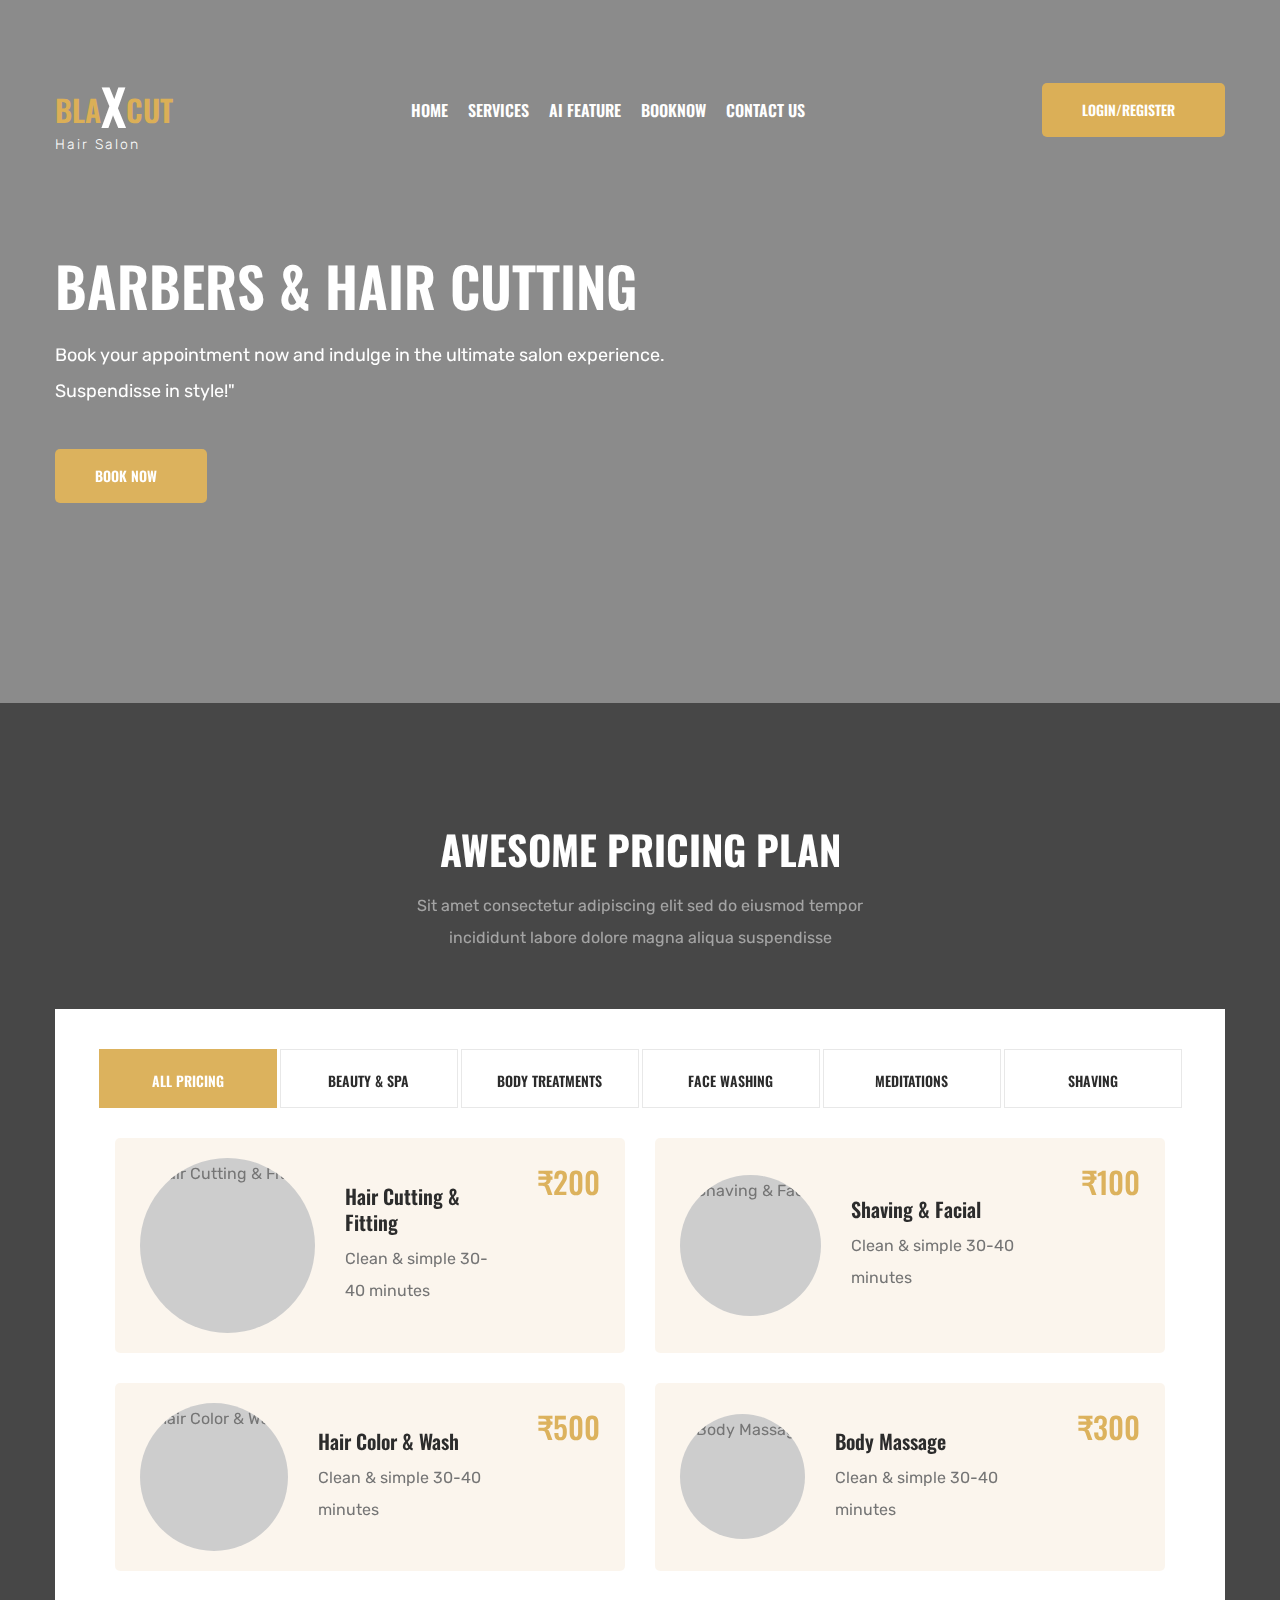
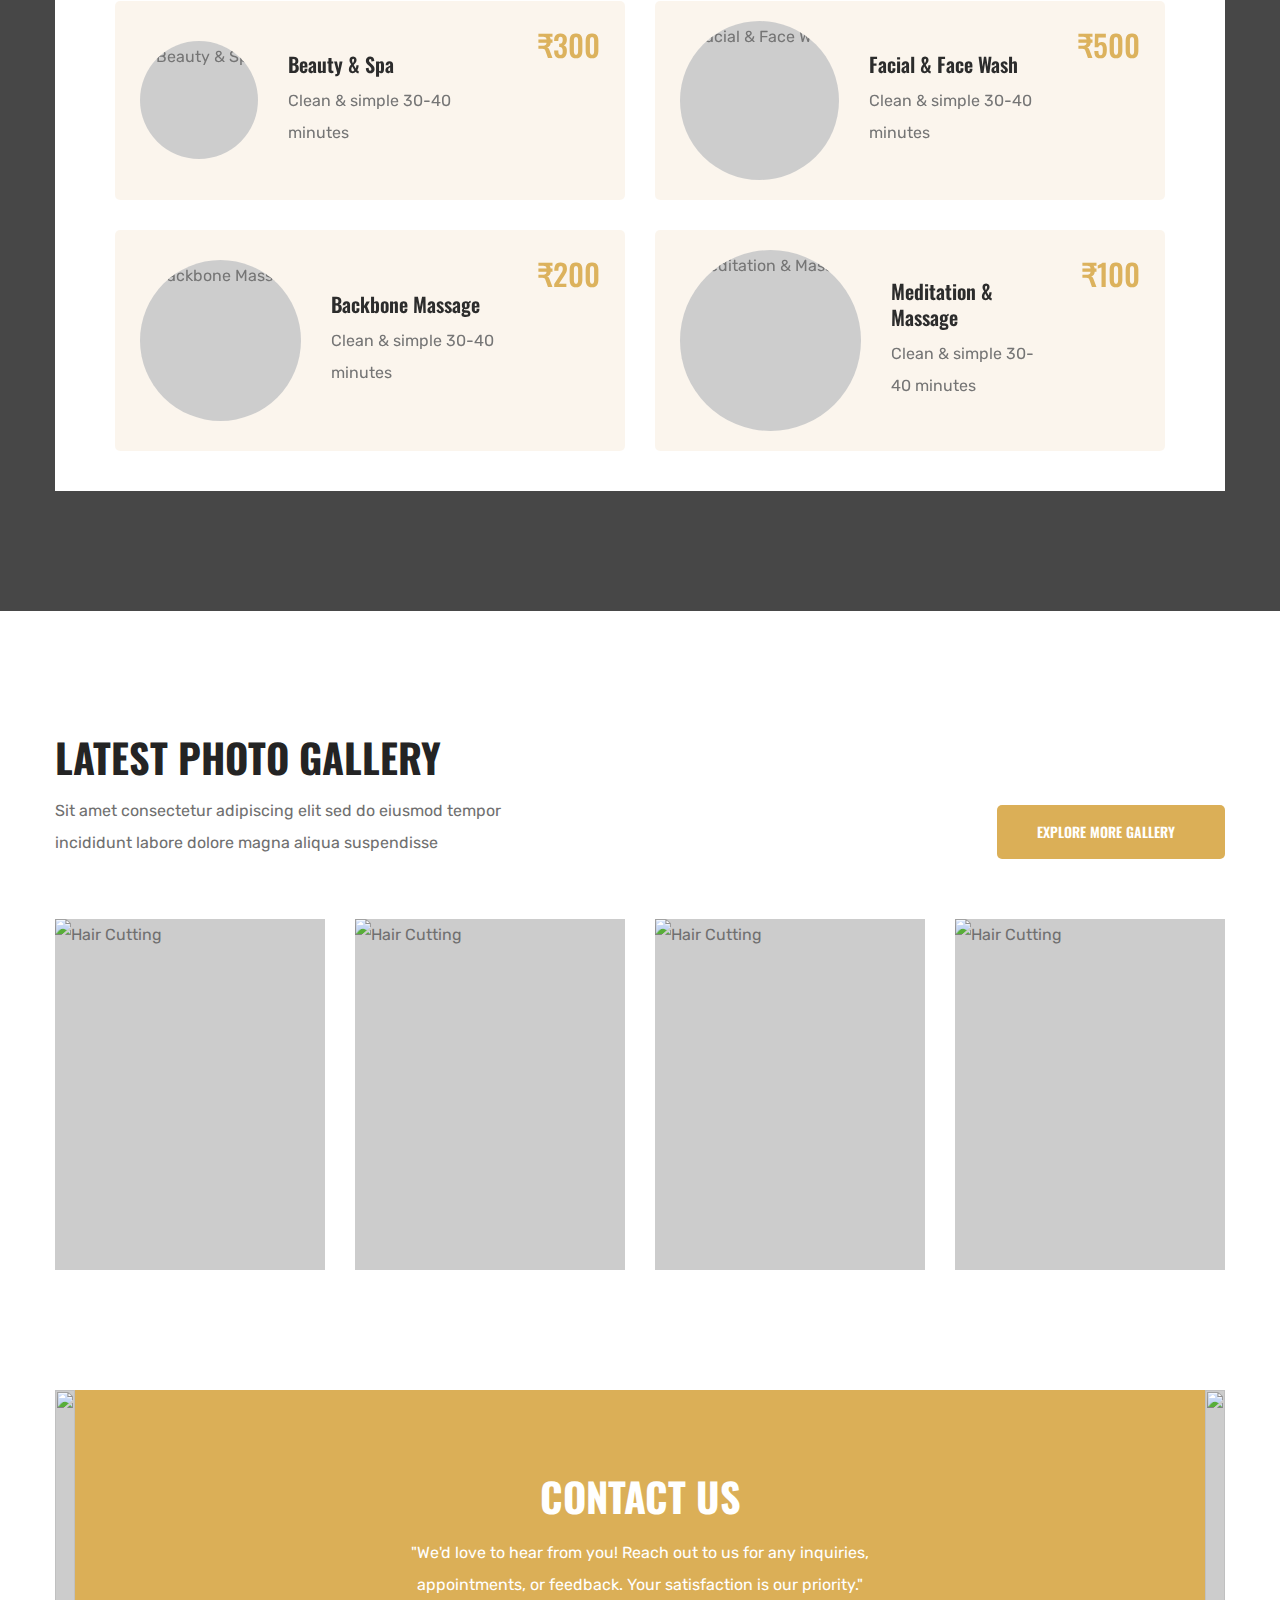
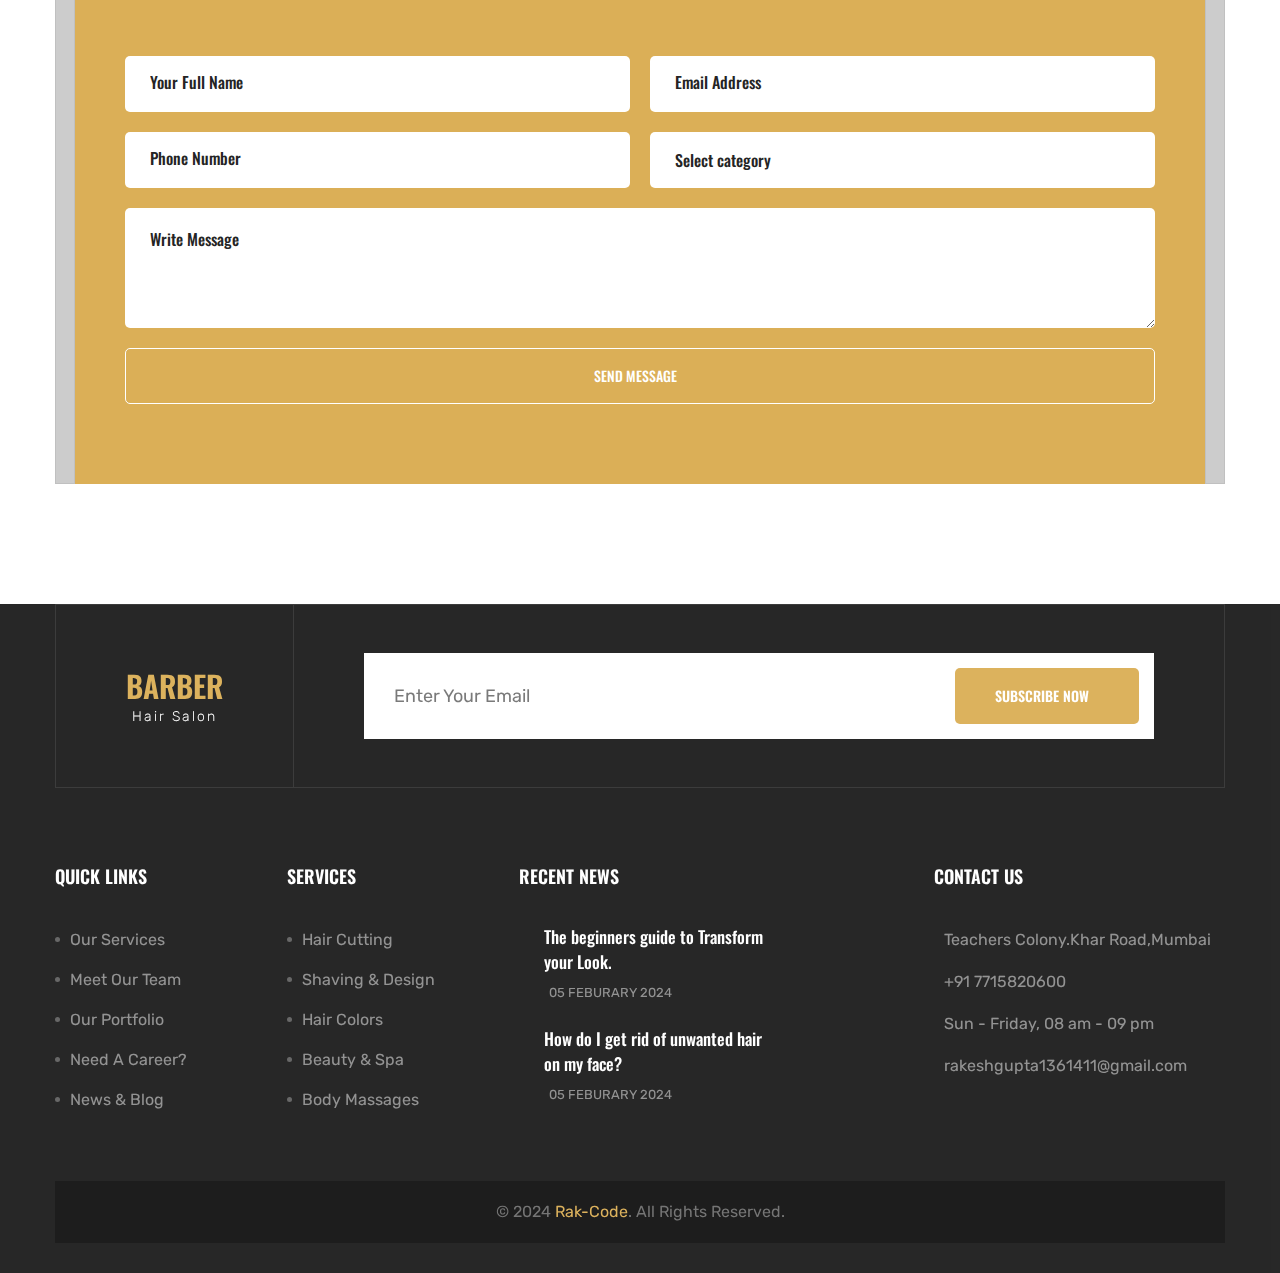
==== commit e86328e7: "loginform" ====
--- a/index.html
+++ b/index.html
@@ -84,19 +84,19 @@
           <ul class="navbar-list">
 
             <li class="navbar-item">
-              <a href="index.html" target="_blank" class="navbar-link" >Home</a>
+              <a href="index.html" target="_blank" class="navbar-link" data-nav-link>Home</a>
             </li>
 
             <li class="navbar-item">
-              <a href="services.html" class="navbar-link" >Services</a>
+              <a href="services.html" class="navbar-link" data-nav-link>Services</a>
             </li>
 
             <li class="navbar-item">
-              <a href="feature.html" class="navbar-link" >AI Feature</a>
+              <a href="feature.html" class="navbar-link" data-nav-link>AI Feature</a>
             </li>
 
             <li class="navbar-item">
-              <a href="appointment.html" class="navbar-link" >BookNow</a>
+              <a href="appointment.html" class="navbar-link" data-nav-link>BookNow</a>
             </li>
 
             <li class="navbar-item">
--- a/assets/css/style.css
+++ b/assets/css/style.css
@@ -10,6 +10,13 @@
   font-size: 55px;
  }
 
+ .X{
+  display: inline-block;
+  color: white;
+  font-size: 50px;
+  position: relative;
+  top: 5px;
+}
 
 
 /*-----------------------------------*\
